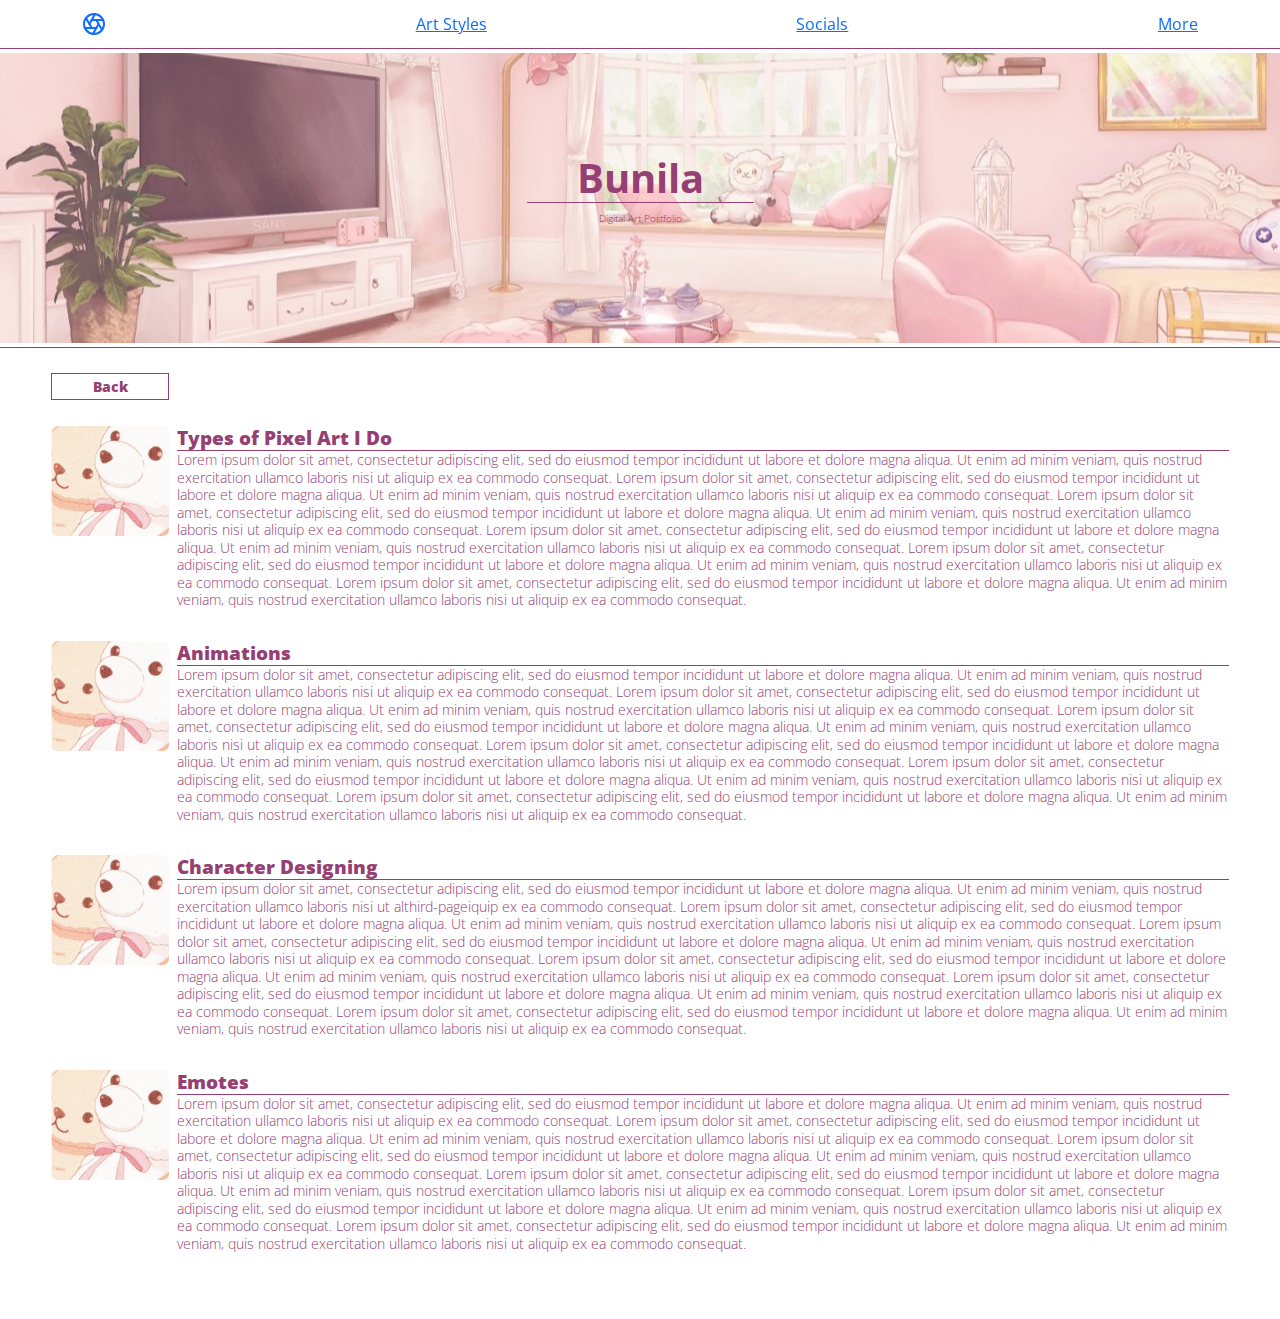
==== pages/artstyles.html @ 538c6263 "Nav added. General links refactoring." ====
<!DOCTYPE html>
<html lang="en">
<head>
  <title>Rules</title>
  
  <meta name="viewport" content="width=device-width, initial-scale=1">
  <meta name="description" content="Free Web tutorials">
  <meta name="keywords" content="Pixel-Art, Character-Design, Emotes">
  <meta name="Chiara Liserre" content="Business page">
  <link rel="icon" type="image/x-icon" href="resources/img/ositos.png">
  <meta charset="utf-8">
  <meta name="viewport" content="width=device-width, initial-scale=1">
  <link href="../css/bootstrap.min.css" rel="stylesheet">
  <link href="../css/pages.css" rel="stylesheet">
  <link rel="preconnect" href="https://fonts.googleapis.com">
  <link rel="preconnect" href="https://fonts.gstatic.com" crossorigin>
  <link href="https://fonts.googleapis.com/css2?family=Open+Sans&display=swap" rel="stylesheet">
</head>
<body>


  <header>

	<nav class="site-header sticky-top py-1">
		<div class="container d-flex flex-column flex-md-row justify-content-between">
			<a class="py-2" href="#">
			  <svg xmlns="http://www.w3.org/2000/svg" width="24" height="24" viewBox="0 0 24 24" fill="none"
				stroke="currentColor" stroke-width="2" stroke-linecap="round" stroke-linejoin="round"
				class="d-block mx-auto">
				<circle cx="12" cy="12" r="10"></circle>
				<line x1="14.31" y1="8" x2="20.05" y2="17.94"></line>
				<line x1="9.69" y1="8" x2="21.17" y2="8"></line>
				<line x1="7.38" y1="12" x2="13.12" y2="2.06"></line>
				<line x1="9.69" y1="16" x2="3.95" y2="6.06"></line>
				<line x1="14.31" y1="16" x2="2.83" y2="16"></line>
				<line x1="16.62" y1="12" x2="10.88" y2="21.94"></line>
			  </svg>
			</a>
			<a class="py-2 d-none d-md-inline-block" href="artstyles.html">Art Styles</a>
			<a class="py-2 d-none d-md-inline-block" href="socials.html">Socials</a>
			<!--More redirects only to FAQ page for now. Dropdown for options Rules and Payment Info remains to be developed-->
			<a class="py-2 d-none d-md-inline-block" href="faq.html">More</a>
		  </div>
	  </nav>

    <div class= "d-flex justify-content-center flex-column text-center banner">
      <div>
        <div class="container-fluid p-3 text-center">
          <h1>Bunila</h1>
          <p>Digital Art Portfolio</p>
        </div>
      </div>
    </div>
  </header>

  <main>
	<input class = "back-button" type="button" onclick="location.href='../index.html';" value="Back"/>
	<div id="pixel-art" class="d-flex pt-3">
		<img class="bd-placeholder-img flex-shrink-0 me-2 rounded" width="10%" height="10%" src="../resources/img/ositos.png">
		<p class="pb-3 mb-0 small lh-sm">
		  <strong class="d-block underscored">Types of Pixel Art I Do</strong>
		  Lorem ipsum dolor sit amet, consectetur adipiscing elit, sed do eiusmod tempor incididunt ut
			labore et dolore magna aliqua. Ut enim ad minim veniam, quis nostrud exercitation ullamco
			laboris nisi ut aliquip ex ea commodo consequat. Lorem ipsum dolor sit amet, consectetur
			adipiscing elit, sed do eiusmod tempor incididunt ut labore et dolore magna aliqua. Ut enim ad
			minim veniam, quis nostrud exercitation ullamco laboris nisi ut aliquip ex ea commodo consequat.
			Lorem ipsum dolor sit amet, consectetur adipiscing elit, sed do eiusmod tempor incididunt ut
			labore et dolore magna aliqua. Ut enim ad minim veniam, quis nostrud exercitation ullamco
			laboris nisi ut aliquip ex ea commodo consequat. Lorem ipsum dolor sit amet, consectetur
			adipiscing elit, sed do eiusmod tempor incididunt ut labore et dolore magna aliqua. Ut enim ad
			minim veniam, quis nostrud exercitation ullamco laboris nisi ut aliquip ex ea commodo consequat.
			Lorem ipsum dolor sit amet, consectetur adipiscing elit, sed do eiusmod tempor incididunt ut
			labore et dolore magna aliqua. Ut enim ad minim veniam, quis nostrud exercitation ullamco
			laboris nisi ut aliquip ex ea commodo consequat. Lorem ipsum dolor sit amet, consectetur
			adipiscing elit, sed do eiusmod tempor incididunt ut labore et dolore magna aliqua. Ut enim ad
			minim veniam, quis nostrud exercitation ullamco laboris nisi ut aliquip ex ea commodo consequat.
		</p>
	  </div>
	  <div id="animations" class="d-flex pt-3">
		<img class="bd-placeholder-img flex-shrink-0 me-2 rounded" width="10%" height="10%" src="../resources/img/ositos.png">
		<p class="pb-3 mb-0 small lh-sm">
		  <strong class="d-block underscored">Animations</strong>
		  Lorem ipsum dolor sit amet, consectetur adipiscing elit, sed do eiusmod tempor incididunt ut
			labore et dolore magna aliqua. Ut enim ad minim veniam, quis nostrud exercitation ullamco
			laboris nisi ut aliquip ex ea commodo consequat. Lorem ipsum dolor sit amet, consectetur
			adipiscing elit, sed do eiusmod tempor incididunt ut labore et dolore magna aliqua. Ut enim ad
			minim veniam, quis nostrud exercitation ullamco laboris nisi ut aliquip ex ea commodo consequat.
			Lorem ipsum dolor sit amet, consectetur adipiscing elit, sed do eiusmod tempor incididunt ut
			labore et dolore magna aliqua. Ut enim ad minim veniam, quis nostrud exercitation ullamco
			laboris nisi ut aliquip ex ea commodo consequat. Lorem ipsum dolor sit amet, consectetur
			adipiscing elit, sed do eiusmod tempor incididunt ut labore et dolore magna aliqua. Ut enim ad
			minim veniam, quis nostrud exercitation ullamco laboris nisi ut aliquip ex ea commodo consequat.
			Lorem ipsum dolor sit amet, consectetur adipiscing elit, sed do eiusmod tempor incididunt ut
			labore et dolore magna aliqua. Ut enim ad minim veniam, quis nostrud exercitation ullamco
			laboris nisi ut aliquip ex ea commodo consequat. Lorem ipsum dolor sit amet, consectetur
			adipiscing elit, sed do eiusmod tempor incididunt ut labore et dolore magna aliqua. Ut enim ad
			minim veniam, quis nostrud exercitation ullamco laboris nisi ut aliquip ex ea commodo consequat.
		</p>
	  </div>
	  <div id="char-design" class="d-flex pt-3">
		<img class="bd-placeholder-img flex-shrink-0 me-2 rounded" width="10%" height="10%" src="../resources/img/ositos.png">
		<p class="pb-3 mb-0 small lh-sm">
		  <strong class="d-block underscored">Character Designing</strong>
		  Lorem ipsum dolor sit amet, consectetur adipiscing elit, sed do eiusmod tempor incididunt ut
			labore et dolore magna aliqua. Ut enim ad minim veniam, quis nostrud exercitation ullamco
			laboris nisi ut althird-pageiquip ex ea commodo consequat. Lorem ipsum dolor sit amet, consectetur
			adipiscing elit, sed do eiusmod tempor incididunt ut labore et dolore magna aliqua. Ut enim ad
			minim veniam, quis nostrud exercitation ullamco laboris nisi ut aliquip ex ea commodo consequat.
			Lorem ipsum dolor sit amet, consectetur adipiscing elit, sed do eiusmod tempor incididunt ut
			labore et dolore magna aliqua. Ut enim ad minim veniam, quis nostrud exercitation ullamco
			laboris nisi ut aliquip ex ea commodo consequat. Lorem ipsum dolor sit amet, consectetur
			adipiscing elit, sed do eiusmod tempor incididunt ut labore et dolore magna aliqua. Ut enim ad
			minim veniam, quis nostrud exercitation ullamco laboris nisi ut aliquip ex ea commodo consequat.
			Lorem ipsum dolor sit amet, consectetur adipiscing elit, sed do eiusmod tempor incididunt ut
			labore et dolore magna aliqua. Ut enim ad minim veniam, quis nostrud exercitation ullamco
			laboris nisi ut aliquip ex ea commodo consequat. Lorem ipsum dolor sit amet, consectetur
			adipiscing elit, sed do eiusmod tempor incididunt ut labore et dolore magna aliqua. Ut enim ad
			minim veniam, quis nostrud exercitation ullamco laboris nisi ut aliquip ex ea commodo consequat.
		</p>
	  </div>
	  <div id="emotes" class="d-flex pt-3">
		<img class="bd-placeholder-img flex-shrink-0 me-2 rounded" width="10%" height="10%" src="../resources/img/ositos.png">
		<p class="pb-3 mb-0 small lh-sm">
		  <strong class="d-block underscored">Emotes</strong>
		  Lorem ipsum dolor sit amet, consectetur adipiscing elit, sed do eiusmod tempor incididunt ut
			labore et dolore magna aliqua. Ut enim ad minim veniam, quis nostrud exercitation ullamco
			laboris nisi ut aliquip ex ea commodo consequat. Lorem ipsum dolor sit amet, consectetur
			adipiscing elit, sed do eiusmod tempor incididunt ut labore et dolore magna aliqua. Ut enim ad
			minim veniam, quis nostrud exercitation ullamco laboris nisi ut aliquip ex ea commodo consequat.
			Lorem ipsum dolor sit amet, consectetur adipiscing elit, sed do eiusmod tempor incididunt ut
			labore et dolore magna aliqua. Ut enim ad minim veniam, quis nostrud exercitation ullamco
			laboris nisi ut aliquip ex ea commodo consequat. Lorem ipsum dolor sit amet, consectetur
			adipiscing elit, sed do eiusmod tempor incididunt ut labore et dolore magna aliqua. Ut enim ad
			minim veniam, quis nostrud exercitation ullamco laboris nisi ut aliquip ex ea commodo consequat.
			Lorem ipsum dolor sit amet, consectetur adipiscing elit, sed do eiusmod tempor incididunt ut
			labore et dolore magna aliqua. Ut enim ad minim veniam, quis nostrud exercitation ullamco
			laboris nisi ut aliquip ex ea commodo consequat. Lorem ipsum dolor sit amet, consectetur
			adipiscing elit, sed do eiusmod tempor incididunt ut labore et dolore magna aliqua. Ut enim ad
			minim veniam, quis nostrud exercitation ullamco laboris nisi ut aliquip ex ea commodo consequat.
		</p>
	  </div>
  </main>
</body>
</html>
---- css/pages.css ----
body {
	background-color: white;
	width: 100vw;
    overflow-x: hidden;
    color: #953F73;
	font-family: "Open Sans", sans-serif;
}

p{
    font-size: 10px;
	font-weight: 200;
}

.underscored {
    font-size: 1.2rem;
    border-bottom: 1px solid #953F73;
    font-weight: 900;
    padding-right: 50;
}

h1{
    font-size: 2.5rem;
    font-weight: 700;
    border-bottom: 1px solid #953F73;
    display: inline-block;
    padding-left: 50px;
    padding-right: 50px;
}

.banner {
	background-image: url(../resources/img/banner.jpg);
    background-position: 25% 15%;
    height: 300px;
    width: 100%;
    margin-top: 7px;
    border-top: 1px solid #953F73;
    border-bottom: 1px solid #953F73;
    padding-top: 50px;
    padding-bottom: 50px;
}

.banner > div {
	border-top: 4px solid white;
	border-bottom: 4px solid white;
	padding-top: 5.3rem;
	padding-bottom: 5.3rem;
}

.h2-subtitle{
	text-align: center;
    border-bottom: 1px solid #953F73;
    display: inline;
    padding-left: 50px;
    padding-right: 50px;
}

.h3-subtitle{
	text-align: center;
    border-bottom: 1px solid #953F73;
}

.text-center{
	margin-top: 0;
}

.col-sm-2.text-center > h3{
	text-align: left;
	padding-left: 20px;
}

.col-sm-2.text-center > p{
	text-align: left;
	padding-left: 20px;
}

main {
	padding: 4%;
	padding-top: 20px;
	margin-top: 5px;
}

.back-button{
	border: 1px solid #953F73;
	background-color: transparent;
	color: #953F73;
	font-family: "Open Sans", sans-serif;
	font-size: 14px;
    font-weight: 800;
	padding: 2px;
    margin-bottom: 10px;
	width: 10%;
}


/*================================ RESPONSIVE PROPERTIES ==========================================*/
@media(max-width: 500px) {
p{
	color: black;
}

	.rounded-icon{
		width: 40%;
	}

	.col-sm-3{
		flex: 0 0 auto;
		width: 40%;
	}
}
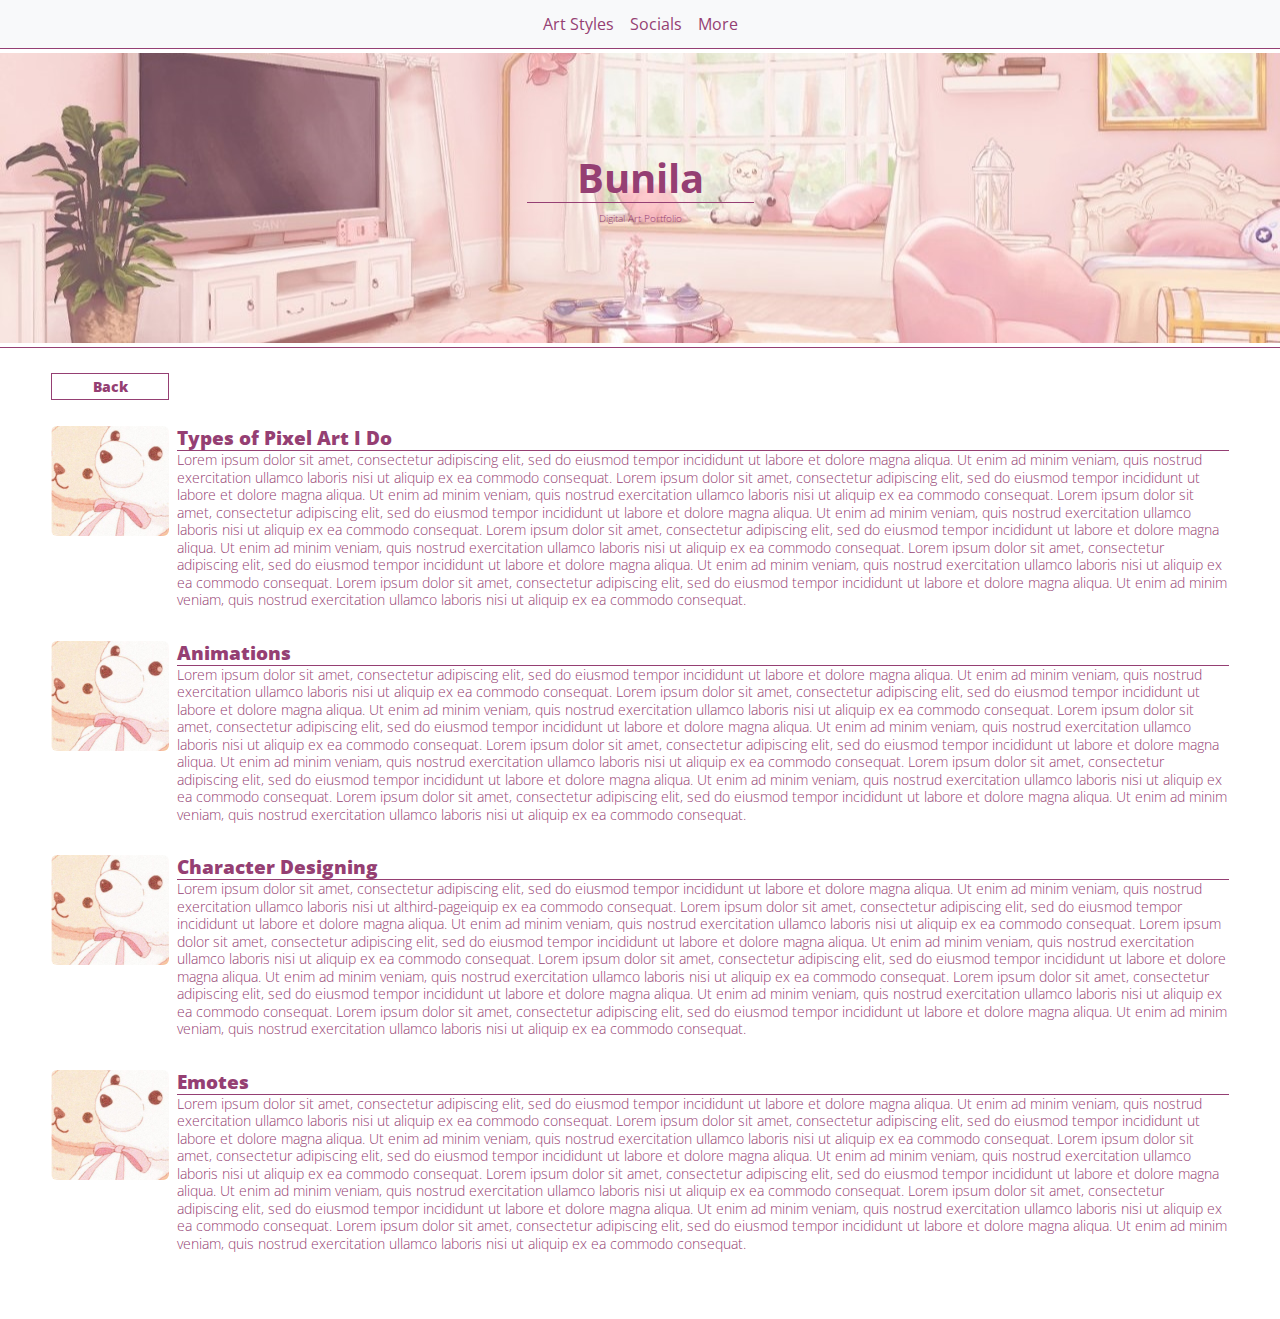
==== commit cc7e4c22: "Fixed navbar styles issues." ====
--- a/pages/artstyles.html
+++ b/pages/artstyles.html
@@ -20,27 +20,13 @@
 
 
   <header>
-
-	<nav class="site-header sticky-top py-1">
-		<div class="container d-flex flex-column flex-md-row justify-content-between">
-			<a class="py-2" href="#">
-			  <svg xmlns="http://www.w3.org/2000/svg" width="24" height="24" viewBox="0 0 24 24" fill="none"
-				stroke="currentColor" stroke-width="2" stroke-linecap="round" stroke-linejoin="round"
-				class="d-block mx-auto">
-				<circle cx="12" cy="12" r="10"></circle>
-				<line x1="14.31" y1="8" x2="20.05" y2="17.94"></line>
-				<line x1="9.69" y1="8" x2="21.17" y2="8"></line>
-				<line x1="7.38" y1="12" x2="13.12" y2="2.06"></line>
-				<line x1="9.69" y1="16" x2="3.95" y2="6.06"></line>
-				<line x1="14.31" y1="16" x2="2.83" y2="16"></line>
-				<line x1="16.62" y1="12" x2="10.88" y2="21.94"></line>
-			  </svg>
-			</a>
-			<a class="py-2 d-none d-md-inline-block" href="artstyles.html">Art Styles</a>
-			<a class="py-2 d-none d-md-inline-block" href="socials.html">Socials</a>
-			<!--More redirects only to FAQ page for now. Dropdown for options Rules and Payment Info remains to be developed-->
-			<a class="py-2 d-none d-md-inline-block" href="faq.html">More</a>
-		  </div>
+    <nav class="site-header sticky-top py-1 bg-light">
+		<div class="container d-flex flex-column flex-md-row justify-content-center">
+			<a class="p-2 d-none d-md-inline-block" href="artstyles.html">Art Styles</a>
+		  	<a class="p-2 d-none d-md-inline-block" href="socials.html">Socials</a>
+		  	<!--More redirects only to FAQ page for now. Dropdown for options Rules and Payment Info remains to be developed-->
+		  	<a class="p-2 d-none d-md-inline-block" href="faq.html">More</a>
+		</div>
 	  </nav>
 
     <div class= "d-flex justify-content-center flex-column text-center banner">
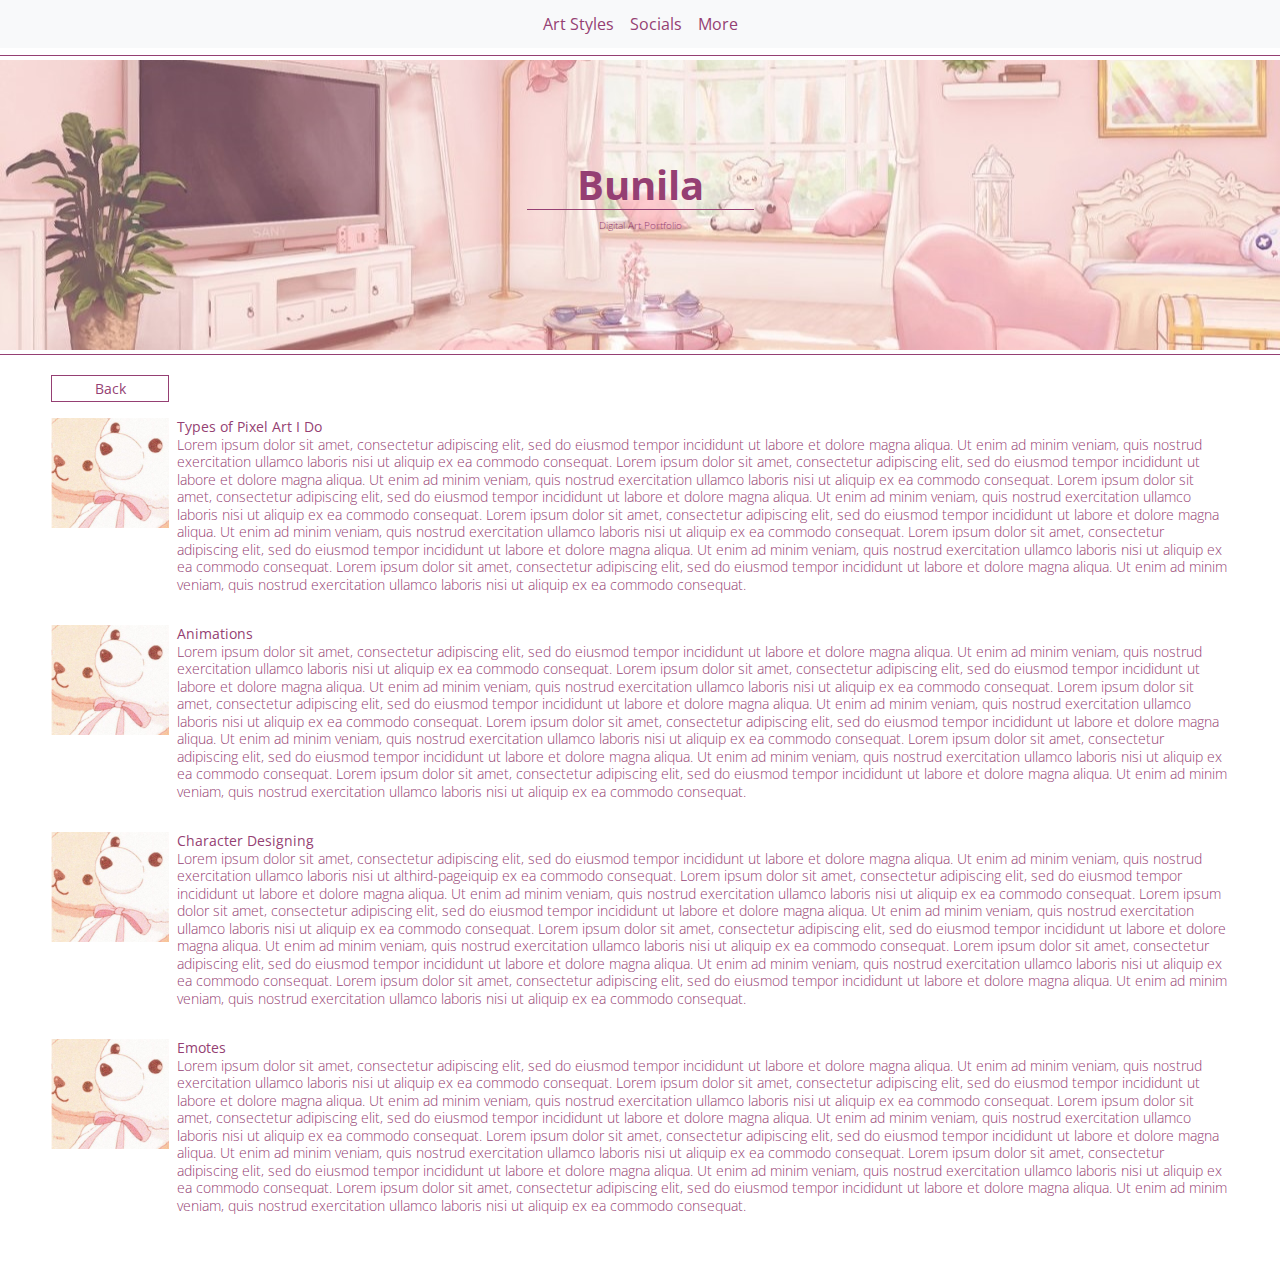
==== commit d3a50a9d: "Major change. Swapping from bootstrap to pure CSS (Phase 2)" ====
--- a/pages/artstyles.html
+++ b/pages/artstyles.html
@@ -2,16 +2,13 @@
 <html lang="en">
 <head>
   <title>Rules</title>
-  
+  <meta charset="utf-8">
   <meta name="viewport" content="width=device-width, initial-scale=1">
-  <meta name="description" content="Free Web tutorials">
+  <meta name="description" content="Artwork description/samples">
   <meta name="keywords" content="Pixel-Art, Character-Design, Emotes">
   <meta name="Chiara Liserre" content="Business page">
-  <link rel="icon" type="image/x-icon" href="resources/img/ositos.png">
-  <meta charset="utf-8">
-  <meta name="viewport" content="width=device-width, initial-scale=1">
-  <link href="../css/bootstrap.min.css" rel="stylesheet">
-  <link href="../css/pages.css" rel="stylesheet">
+  <link rel="icon" type="image/x-icon" href="../resources/img/ositos.png">
+  <link href="../css/artstyles.css" rel="stylesheet">
   <link rel="preconnect" href="https://fonts.googleapis.com">
   <link rel="preconnect" href="https://fonts.gstatic.com" crossorigin>
   <link href="https://fonts.googleapis.com/css2?family=Open+Sans&display=swap" rel="stylesheet">
@@ -20,31 +17,33 @@
 
 
   <header>
-    <nav class="site-header sticky-top py-1 bg-light">
-		<div class="container d-flex flex-column flex-md-row justify-content-center">
-			<a class="p-2 d-none d-md-inline-block" href="artstyles.html">Art Styles</a>
-		  	<a class="p-2 d-none d-md-inline-block" href="socials.html">Socials</a>
-		  	<!--More redirects only to FAQ page for now. Dropdown for options Rules and Payment Info remains to be developed-->
-		  	<a class="p-2 d-none d-md-inline-block" href="faq.html">More</a>
+    <nav class="navbar">
+		<div class="navbar__container">
+		  <a class="navbar__container-item" href="artstyles.html">Art Styles</a>
+		  <a class="navbar__container-item" href="socials.html">Socials</a>
+		  <!--More redirects only to FAQ page for now. Dropdown for options Rules and Payment Info remains to be developed-->
+		  <a class="navbar__container-item" href="faq.html">More</a>
 		</div>
 	  </nav>
 
-    <div class= "d-flex justify-content-center flex-column text-center banner">
-      <div>
-        <div class="container-fluid p-3 text-center">
-          <h1>Bunila</h1>
-          <p>Digital Art Portfolio</p>
-        </div>
-      </div>
-    </div>
+	  <div class="banner" title="Banner">
+		<div class="banner__frame">
+		  <div class="banner__main">
+			<h1 class="banner__main-title">Bunila</h1>
+			<p>Digital Art Portfolio</p>
+		  </div>
+		</div>
+	  </div>
   </header>
 
   <main>
-	<input class = "back-button" type="button" onclick="location.href='../index.html';" value="Back"/>
-	<div id="pixel-art" class="d-flex pt-3">
-		<img class="bd-placeholder-img flex-shrink-0 me-2 rounded" width="10%" height="10%" src="../resources/img/ositos.png">
-		<p class="pb-3 mb-0 small lh-sm">
-		  <strong class="d-block underscored">Types of Pixel Art I Do</strong>
+	
+	<input class = "back-button" type="button" onclick="location.href='../index.html';" value="Back">
+
+	<div id="pixel-art" class="section">
+		<img class="section-img" width="10%" height="10%" src="../resources/img/ositos.png">
+		<p class="section-p">
+		  <strong class="section-strong">Types of Pixel Art I Do</strong>
 		  Lorem ipsum dolor sit amet, consectetur adipiscing elit, sed do eiusmod tempor incididunt ut
 			labore et dolore magna aliqua. Ut enim ad minim veniam, quis nostrud exercitation ullamco
 			laboris nisi ut aliquip ex ea commodo consequat. Lorem ipsum dolor sit amet, consectetur
@@ -62,10 +61,10 @@
 			minim veniam, quis nostrud exercitation ullamco laboris nisi ut aliquip ex ea commodo consequat.
 		</p>
 	  </div>
-	  <div id="animations" class="d-flex pt-3">
-		<img class="bd-placeholder-img flex-shrink-0 me-2 rounded" width="10%" height="10%" src="../resources/img/ositos.png">
-		<p class="pb-3 mb-0 small lh-sm">
-		  <strong class="d-block underscored">Animations</strong>
+	  <div id="animations" class="section">
+		<img class="section-img" width="10%" height="10%" src="../resources/img/ositos.png">
+		<p class="section-p">
+		  <strong class="section-strong">Animations</strong>
 		  Lorem ipsum dolor sit amet, consectetur adipiscing elit, sed do eiusmod tempor incididunt ut
 			labore et dolore magna aliqua. Ut enim ad minim veniam, quis nostrud exercitation ullamco
 			laboris nisi ut aliquip ex ea commodo consequat. Lorem ipsum dolor sit amet, consectetur
@@ -83,10 +82,10 @@
 			minim veniam, quis nostrud exercitation ullamco laboris nisi ut aliquip ex ea commodo consequat.
 		</p>
 	  </div>
-	  <div id="char-design" class="d-flex pt-3">
-		<img class="bd-placeholder-img flex-shrink-0 me-2 rounded" width="10%" height="10%" src="../resources/img/ositos.png">
-		<p class="pb-3 mb-0 small lh-sm">
-		  <strong class="d-block underscored">Character Designing</strong>
+	  <div id="char-design" class="section">
+		<img class="section-img" width="10%" height="10%" src="../resources/img/ositos.png">
+		<p class="section-p">
+		  <strong class="section-strong">Character Designing</strong>
 		  Lorem ipsum dolor sit amet, consectetur adipiscing elit, sed do eiusmod tempor incididunt ut
 			labore et dolore magna aliqua. Ut enim ad minim veniam, quis nostrud exercitation ullamco
 			laboris nisi ut althird-pageiquip ex ea commodo consequat. Lorem ipsum dolor sit amet, consectetur
@@ -104,10 +103,10 @@
 			minim veniam, quis nostrud exercitation ullamco laboris nisi ut aliquip ex ea commodo consequat.
 		</p>
 	  </div>
-	  <div id="emotes" class="d-flex pt-3">
-		<img class="bd-placeholder-img flex-shrink-0 me-2 rounded" width="10%" height="10%" src="../resources/img/ositos.png">
-		<p class="pb-3 mb-0 small lh-sm">
-		  <strong class="d-block underscored">Emotes</strong>
+	  <div id="emotes" class="section">
+		<img class="section-img" width="10%" height="10%" src="../resources/img/ositos.png">
+		<p class="section-p">
+		  <strong class="section-strong">Emotes</strong>
 		  Lorem ipsum dolor sit amet, consectetur adipiscing elit, sed do eiusmod tempor incididunt ut
 			labore et dolore magna aliqua. Ut enim ad minim veniam, quis nostrud exercitation ullamco
 			laboris nisi ut aliquip ex ea commodo consequat. Lorem ipsum dolor sit amet, consectetur
--- a/css/artstyles.css
+++ b/css/artstyles.css
@@ -0,0 +1,296 @@
+*,
+::after,
+::before {
+    box-sizing: border-box
+}
+
+body {
+    margin: 0;
+	font-family: "Open Sans", sans-serif;
+    font-size: 1rem;
+    font-weight: 400;
+    line-height: 1.5;
+    -webkit-text-size-adjust: 100%;
+    -webkit-tap-highlight-color: transparent;
+	background-color: white;
+	width: 100vw;
+    overflow-x: hidden;
+    color: #953F73;
+}
+
+h1,
+h2,
+h3,
+h4 {
+    margin-top: 0;
+    margin-bottom: .5rem;
+    font-weight: 500;
+    line-height: 1.2;
+}
+
+h1{
+    font-size: 2.5rem;
+    font-weight: 700;
+    border-bottom: 1px solid #953F73;
+    display: inline-block;
+    padding-left: 50px;
+    padding-right: 50px;
+}
+
+h2, h3 {
+	font-size: 1.5rem;
+	font-weight: 700;
+	padding-bottom: 4px;
+}
+
+h4{
+	font-size: 12px;
+	text-decoration: none;
+}
+
+a{
+	color: #953F73;
+	text-decoration: none;
+}
+
+p {
+	font-size: 10px;
+	font-weight: 200;
+	margin-top: 0;
+    margin-bottom: 1rem
+}
+
+img {
+    vertical-align: middle
+}
+
+button {
+	border: 1px solid #953F73;
+	border-radius: 0;
+    margin: 0;
+    font-family: inherit;
+    font-size: inherit;
+    line-height: inherit;
+	text-transform: none;
+	background-color: transparent;
+	color: #953F73;
+	font-family: "Open Sans", sans-serif;
+	font-size: 14px;
+	padding: 2px;
+	width: 35%;
+}
+
+main {
+	padding: 4%;
+	padding-top: 20px;
+}
+
+/*Classes*/
+
+.navbar{
+    position: sticky;
+    top: 0;
+    z-index: 1020;
+	padding-top: .25rem !important;
+    padding-bottom: .25rem !important;
+	--bs-light-rgb: 248, 249, 250;
+	--bs-bg-opacity: 1;
+    background-color: rgba(var(--bs-light-rgb), var(--bs-bg-opacity)) !important;
+}
+
+.navbar__container{
+	--bs-gutter-x: 1.5rem;
+    --bs-gutter-y: 0;
+    width: 100%;
+    padding-right: calc(var(--bs-gutter-x) * .5);
+    padding-left: calc(var(--bs-gutter-x) * .5);
+    margin-right: auto;
+    margin-left: auto;
+	display: flex !important;
+	flex-direction: column !important;
+	flex-direction: row !important;
+	justify-content: center !important;
+}
+
+.navbar__container-item{
+	padding: .5rem !important;
+	display: none !important;
+}
+
+.banner{
+	display: flex !important;
+	justify-content: center !important;
+	flex-direction: column !important;
+	text-align: center !important;
+	background-image: url(../resources/img/banner.jpg);
+    background-position: 25% 15%;
+    height: 300px;
+    width: 100%;
+    margin-top: 7px;
+    border-top: 1px solid #953F73;
+    border-bottom: 1px solid #953F73;
+    padding-top: 50px;
+    padding-bottom: 50px;
+}
+
+.banner__frame{
+	border-top: 4px solid white;
+	border-bottom: 4px solid white;
+	padding-top: 6.3rem;
+	padding-bottom: 6.3rem;
+}
+
+.banner__title{
+	--bs-gutter-x: 1.5rem;
+    --bs-gutter-y: 0;
+    width: 100%;
+    padding-right: calc(var(--bs-gutter-x) * .5);
+    padding-left: calc(var(--bs-gutter-x) * .5);
+    margin-right: auto;
+    margin-left: auto;
+	margin-top: 0;
+	padding: 1rem !important;
+}
+
+.section{
+	display: flex !important;
+	padding-top: 1rem !important;
+}
+
+.section-img{
+	flex-shrink: 0 !important;
+	margin-right: .5rem !important;
+	--bs-border-radius-pill: 50rem;
+	border-radius: var(--bs-border-radius) !important;
+}
+
+.section-p{
+	padding-bottom: 1rem !important;
+	margin-bottom: 0 !important;
+	font-size: .875em;
+	line-height: 1.25 !important;
+}
+
+.section-strong{
+	display: block !important;
+}
+
+.back-button{
+	border: 1px solid #953F73;
+	border-radius: 0;
+    margin: 0;
+    font-family: inherit;
+    font-size: inherit;
+    line-height: inherit;
+	text-transform: none;
+	background-color: transparent;
+	color: #953F73;
+	font-family: "Open Sans", sans-serif;
+	font-size: 14px;
+	padding: 2px;
+	width: 10%;
+}
+
+/*----------RESPONSIVE----------*/
+
+@media (min-width:100px){
+	
+	.pages__link-img {
+		width: 40%;
+	  }
+	  
+	.phases__vline{
+		  
+	  }
+}
+
+@media (min-width:576px) {
+
+    .navbar__container,
+	.pages{
+        max-width: 540px
+    }
+	
+	 .pages__link-img {
+		width: 50%;
+	  }
+
+	.phases__vline{
+	  }
+	
+}
+
+@media (min-width:768px) {
+
+    .navbar__container,
+	.pages{
+        max-width: 720px
+    }
+	.navbar__container-item{
+		display: inline-block !important
+	}
+	
+	.pages__link-img{
+		width: 100%;
+	}
+
+	.pages__link {
+		flex-direction: column;
+		justify-content: left;
+		text-align: left;
+	  }
+	  
+	 .pages__link-img {
+		width: 40%;
+	  }
+/*
+	.desc-container{
+		flex-direction: column;
+	  }
+*/
+	.phases__vline{
+		
+	}
+
+	.vr.vr-mid{
+		padding-bottom: 30%;
+	}
+
+	.vr.vr-last{
+		padding-bottom: 30%;
+	}
+	
+}
+
+@media (min-width:992px) {
+
+    .navbar__container,
+	.pages{
+        max-width: 960px
+    }
+	
+	.pages__link-img {
+		width: 70%;
+	  }
+	
+}
+
+@media (min-width:1200px) {
+
+    .navbar__container,
+	.pages{
+        max-width: 1140px
+    }
+	
+	.pages__link-img {
+		width: 70%;
+	  }
+}
+
+@media (min-width:1400px) {
+
+    .navbar__container,
+	.pages{
+        max-width: 1320px
+    }
+}
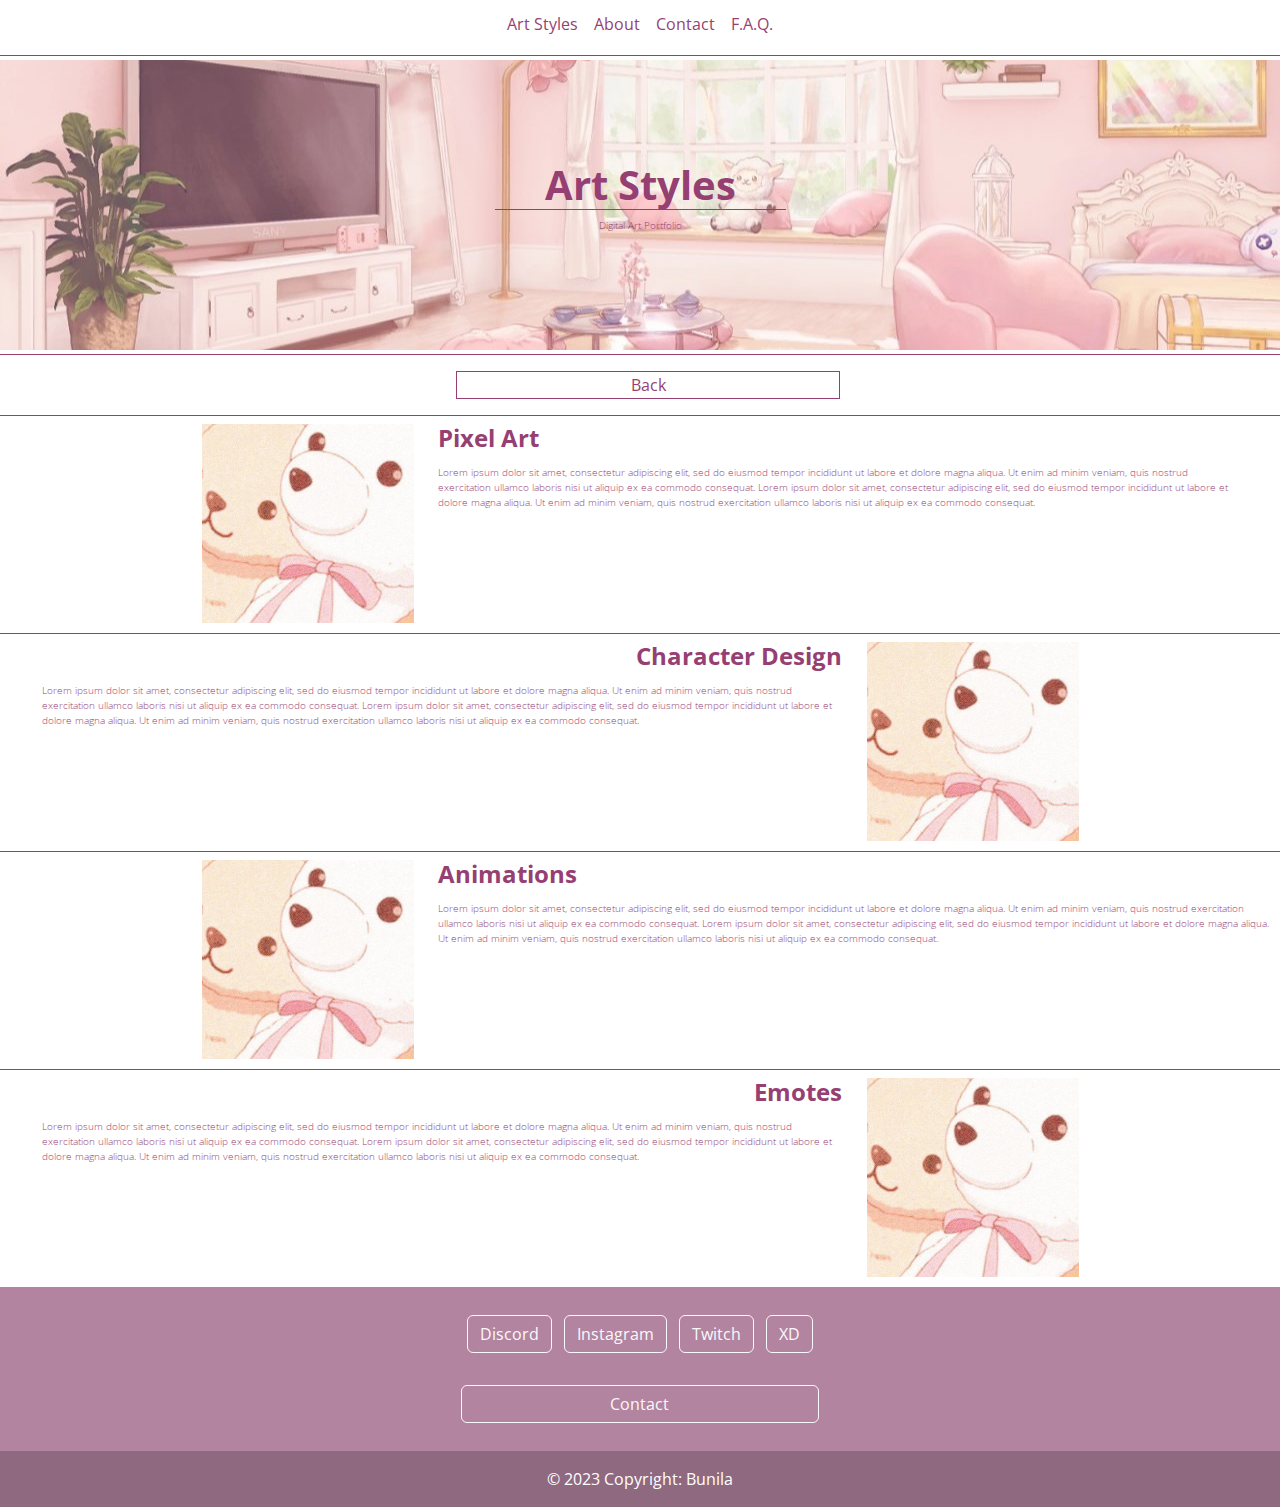
==== commit 8a3eb367: "Major general fixing" ====
--- a/pages/artstyles.html
+++ b/pages/artstyles.html
@@ -1,129 +1,166 @@
 <!DOCTYPE html>
 <html lang="en">
+
 <head>
-  <title>Rules</title>
-  <meta charset="utf-8">
-  <meta name="viewport" content="width=device-width, initial-scale=1">
-  <meta name="description" content="Artwork description/samples">
-  <meta name="keywords" content="Pixel-Art, Character-Design, Emotes">
-  <meta name="Chiara Liserre" content="Business page">
-  <link rel="icon" type="image/x-icon" href="../resources/img/ositos.png">
-  <link href="../css/artstyles.css" rel="stylesheet">
-  <link rel="preconnect" href="https://fonts.googleapis.com">
-  <link rel="preconnect" href="https://fonts.gstatic.com" crossorigin>
-  <link href="https://fonts.googleapis.com/css2?family=Open+Sans&display=swap" rel="stylesheet">
+	<title>Rules</title>
+
+	<meta name="viewport" content="width=device-width, initial-scale=1">
+	<meta name="description" content="Free Web tutorials">
+	<meta name="keywords" content="Pixel-Art, Character-Design, Emotes">
+	<meta name="Chiara Liserre" content="Business page">
+	<link rel="icon" type="image/x-icon" href="./resources/img/ositos.png">
+	<meta charset="utf-8">
+	<meta name="viewport" content="width=device-width, initial-scale=1">
+	<link href="./../css/bootstrap.min.css" rel="stylesheet">
+	<link href="./../css/mystyle.css" rel="stylesheet">
+	<link rel="preconnect" href="https://fonts.googleapis.com">
+	<link rel="preconnect" href="https://fonts.gstatic.com" crossorigin>
+	<link href="https://fonts.googleapis.com/css2?family=Open+Sans&display=swap" rel="stylesheet">
 </head>
+
 <body>
 
+	<!--HEADER-->
 
-  <header>
-    <nav class="navbar">
-		<div class="navbar__container">
-		  <a class="navbar__container-item" href="artstyles.html">Art Styles</a>
-		  <a class="navbar__container-item" href="socials.html">Socials</a>
-		  <!--More redirects only to FAQ page for now. Dropdown for options Rules and Payment Info remains to be developed-->
-		  <a class="navbar__container-item" href="faq.html">More</a>
+	<header>
+		<nav class="navbar">
+			<div class="navbar__container">
+				<a class="navbar__container-item" href="./artstyles.html">Art Styles</a>
+				<a class="navbar__container-item" href="./fyi.html">About</a>
+				<a class="navbar__container-item" href="./contact.html">Contact</a>
+				<a class="navbar__container-item" href="./faq.html">F.A.Q.</a>
+			</div>
+		</nav>
+
+		<div class="banner d-flex justify-content-center flex-column text-center" title="Banner">
+			<div class="banner__frame">
+				<div class="banner__content container-fluid p-3 text-center">
+					<h1>Art Styles</h1>
+					<p>Digital Art Portfolio</p>
+				</div>
+			</div>
 		</div>
-	  </nav>
+	</header>
 
-	  <div class="banner" title="Banner">
-		<div class="banner__frame">
-		  <div class="banner__main">
-			<h1 class="banner__main-title">Bunila</h1>
-			<p>Digital Art Portfolio</p>
-		  </div>
+	<!--MAIN-->
+
+	<main>
+
+		<!--RETURN TO INDEX-->
+		<div class="back-button__container">
+			<input class="back-button" type="button" onclick="location.href='./../index.html';" value="Back" />
 		</div>
-	  </div>
-  </header>
 
-  <main>
-	
-	<input class = "back-button" type="button" onclick="location.href='../index.html';" value="Back">
+		<!--SECTION-->
+		<div class="separator pt-5"></div>
+		<div class="artsection row">
+			<div class="artsection__content col-sm-4">
+				<div class="artsection__content-img img-box">
+					<img src="../resources/img/ositos.png" alt="about" class="img-responsive">
+				</div>
+			</div>
 
-	<div id="pixel-art" class="section">
-		<img class="section-img" width="10%" height="10%" src="../resources/img/ositos.png">
-		<p class="section-p">
-		  <strong class="section-strong">Types of Pixel Art I Do</strong>
-		  Lorem ipsum dolor sit amet, consectetur adipiscing elit, sed do eiusmod tempor incididunt ut
-			labore et dolore magna aliqua. Ut enim ad minim veniam, quis nostrud exercitation ullamco
-			laboris nisi ut aliquip ex ea commodo consequat. Lorem ipsum dolor sit amet, consectetur
-			adipiscing elit, sed do eiusmod tempor incididunt ut labore et dolore magna aliqua. Ut enim ad
-			minim veniam, quis nostrud exercitation ullamco laboris nisi ut aliquip ex ea commodo consequat.
-			Lorem ipsum dolor sit amet, consectetur adipiscing elit, sed do eiusmod tempor incididunt ut
-			labore et dolore magna aliqua. Ut enim ad minim veniam, quis nostrud exercitation ullamco
-			laboris nisi ut aliquip ex ea commodo consequat. Lorem ipsum dolor sit amet, consectetur
-			adipiscing elit, sed do eiusmod tempor incididunt ut labore et dolore magna aliqua. Ut enim ad
-			minim veniam, quis nostrud exercitation ullamco laboris nisi ut aliquip ex ea commodo consequat.
-			Lorem ipsum dolor sit amet, consectetur adipiscing elit, sed do eiusmod tempor incididunt ut
-			labore et dolore magna aliqua. Ut enim ad minim veniam, quis nostrud exercitation ullamco
-			laboris nisi ut aliquip ex ea commodo consequat. Lorem ipsum dolor sit amet, consectetur
-			adipiscing elit, sed do eiusmod tempor incididunt ut labore et dolore magna aliqua. Ut enim ad
-			minim veniam, quis nostrud exercitation ullamco laboris nisi ut aliquip ex ea commodo consequat.
-		</p>
-	  </div>
-	  <div id="animations" class="section">
-		<img class="section-img" width="10%" height="10%" src="../resources/img/ositos.png">
-		<p class="section-p">
-		  <strong class="section-strong">Animations</strong>
-		  Lorem ipsum dolor sit amet, consectetur adipiscing elit, sed do eiusmod tempor incididunt ut
-			labore et dolore magna aliqua. Ut enim ad minim veniam, quis nostrud exercitation ullamco
-			laboris nisi ut aliquip ex ea commodo consequat. Lorem ipsum dolor sit amet, consectetur
-			adipiscing elit, sed do eiusmod tempor incididunt ut labore et dolore magna aliqua. Ut enim ad
-			minim veniam, quis nostrud exercitation ullamco laboris nisi ut aliquip ex ea commodo consequat.
-			Lorem ipsum dolor sit amet, consectetur adipiscing elit, sed do eiusmod tempor incididunt ut
-			labore et dolore magna aliqua. Ut enim ad minim veniam, quis nostrud exercitation ullamco
-			laboris nisi ut aliquip ex ea commodo consequat. Lorem ipsum dolor sit amet, consectetur
-			adipiscing elit, sed do eiusmod tempor incididunt ut labore et dolore magna aliqua. Ut enim ad
-			minim veniam, quis nostrud exercitation ullamco laboris nisi ut aliquip ex ea commodo consequat.
-			Lorem ipsum dolor sit amet, consectetur adipiscing elit, sed do eiusmod tempor incididunt ut
-			labore et dolore magna aliqua. Ut enim ad minim veniam, quis nostrud exercitation ullamco
-			laboris nisi ut aliquip ex ea commodo consequat. Lorem ipsum dolor sit amet, consectetur
-			adipiscing elit, sed do eiusmod tempor incididunt ut labore et dolore magna aliqua. Ut enim ad
-			minim veniam, quis nostrud exercitation ullamco laboris nisi ut aliquip ex ea commodo consequat.
-		</p>
-	  </div>
-	  <div id="char-design" class="section">
-		<img class="section-img" width="10%" height="10%" src="../resources/img/ositos.png">
-		<p class="section-p">
-		  <strong class="section-strong">Character Designing</strong>
-		  Lorem ipsum dolor sit amet, consectetur adipiscing elit, sed do eiusmod tempor incididunt ut
-			labore et dolore magna aliqua. Ut enim ad minim veniam, quis nostrud exercitation ullamco
-			laboris nisi ut althird-pageiquip ex ea commodo consequat. Lorem ipsum dolor sit amet, consectetur
-			adipiscing elit, sed do eiusmod tempor incididunt ut labore et dolore magna aliqua. Ut enim ad
-			minim veniam, quis nostrud exercitation ullamco laboris nisi ut aliquip ex ea commodo consequat.
-			Lorem ipsum dolor sit amet, consectetur adipiscing elit, sed do eiusmod tempor incididunt ut
-			labore et dolore magna aliqua. Ut enim ad minim veniam, quis nostrud exercitation ullamco
-			laboris nisi ut aliquip ex ea commodo consequat. Lorem ipsum dolor sit amet, consectetur
-			adipiscing elit, sed do eiusmod tempor incididunt ut labore et dolore magna aliqua. Ut enim ad
-			minim veniam, quis nostrud exercitation ullamco laboris nisi ut aliquip ex ea commodo consequat.
-			Lorem ipsum dolor sit amet, consectetur adipiscing elit, sed do eiusmod tempor incididunt ut
-			labore et dolore magna aliqua. Ut enim ad minim veniam, quis nostrud exercitation ullamco
-			laboris nisi ut aliquip ex ea commodo consequat. Lorem ipsum dolor sit amet, consectetur
-			adipiscing elit, sed do eiusmod tempor incididunt ut labore et dolore magna aliqua. Ut enim ad
-			minim veniam, quis nostrud exercitation ullamco laboris nisi ut aliquip ex ea commodo consequat.
-		</p>
-	  </div>
-	  <div id="emotes" class="section">
-		<img class="section-img" width="10%" height="10%" src="../resources/img/ositos.png">
-		<p class="section-p">
-		  <strong class="section-strong">Emotes</strong>
-		  Lorem ipsum dolor sit amet, consectetur adipiscing elit, sed do eiusmod tempor incididunt ut
-			labore et dolore magna aliqua. Ut enim ad minim veniam, quis nostrud exercitation ullamco
-			laboris nisi ut aliquip ex ea commodo consequat. Lorem ipsum dolor sit amet, consectetur
-			adipiscing elit, sed do eiusmod tempor incididunt ut labore et dolore magna aliqua. Ut enim ad
-			minim veniam, quis nostrud exercitation ullamco laboris nisi ut aliquip ex ea commodo consequat.
-			Lorem ipsum dolor sit amet, consectetur adipiscing elit, sed do eiusmod tempor incididunt ut
-			labore et dolore magna aliqua. Ut enim ad minim veniam, quis nostrud exercitation ullamco
-			laboris nisi ut aliquip ex ea commodo consequat. Lorem ipsum dolor sit amet, consectetur
-			adipiscing elit, sed do eiusmod tempor incididunt ut labore et dolore magna aliqua. Ut enim ad
-			minim veniam, quis nostrud exercitation ullamco laboris nisi ut aliquip ex ea commodo consequat.
-			Lorem ipsum dolor sit amet, consectetur adipiscing elit, sed do eiusmod tempor incididunt ut
-			labore et dolore magna aliqua. Ut enim ad minim veniam, quis nostrud exercitation ullamco
-			laboris nisi ut aliquip ex ea commodo consequat. Lorem ipsum dolor sit amet, consectetur
-			adipiscing elit, sed do eiusmod tempor incididunt ut labore et dolore magna aliqua. Ut enim ad
-			minim veniam, quis nostrud exercitation ullamco laboris nisi ut aliquip ex ea commodo consequat.
-		</p>
-	  </div>
-  </main>
+			<div class="artsection__text col-sm-8">
+				<h3 id="pixel-art">Pixel Art</h3>
+				<p>Lorem ipsum dolor sit amet, consectetur adipiscing elit, sed do eiusmod tempor incididunt ut
+					labore et dolore magna aliqua. Ut enim ad minim veniam, quis nostrud exercitation ullamco
+					laboris nisi ut aliquip ex ea commodo consequat. Lorem ipsum dolor sit amet, consectetur
+					adipiscing elit, sed do eiusmod tempor incididunt ut labore et dolore magna aliqua. Ut enim ad
+					minim veniam, quis nostrud exercitation ullamco laboris nisi ut aliquip ex ea commodo consequat.
+				</p>
+
+			</div>
+		</div>
+
+		<!--SECTION REVERSE-->
+		<div class="separator pt-5"></div>
+		<div class="artsection-reverse row flex-row-reverse">
+			<div class="artsection__content-reverse col-sm-4">
+				<div class="artsection__content-img-reverse img-box">
+					<img src="../resources/img/ositos.png" alt="about" class="img-responsive">
+				</div>
+			</div>
+
+			<div class="artsection__text-reverse col-sm-8">
+				<h3 id="char-design">Character Design</h3>
+				<p>Lorem ipsum dolor sit amet, consectetur adipiscing elit, sed do eiusmod tempor incididunt ut
+					labore et dolore magna aliqua. Ut enim ad minim veniam, quis nostrud exercitation ullamco
+					laboris nisi ut aliquip ex ea commodo consequat. Lorem ipsum dolor sit amet, consectetur
+					adipiscing elit, sed do eiusmod tempor incididunt ut labore et dolore magna aliqua. Ut enim ad
+					minim veniam, quis nostrud exercitation ullamco laboris nisi ut aliquip ex ea commodo consequat.
+				</p>
+			</div>
+		</div>
+
+		<!--SECTION-->
+		<div class="separator pt-5"></div>
+		<div class="artsection row">
+			<div class="artsection__content col-sm-4">
+				<div class="artsection__content-img img-box">
+					<img src="../resources/img/ositos.png" alt="about" class="img-responsive">
+				</div>
+			</div>
+
+			<div class="section__text col-sm-8">
+				<h3 id="animations">Animations</h3>
+				<p>Lorem ipsum dolor sit amet, consectetur adipiscing elit, sed do eiusmod tempor incididunt ut
+					labore et dolore magna aliqua. Ut enim ad minim veniam, quis nostrud exercitation ullamco
+					laboris nisi ut aliquip ex ea commodo consequat. Lorem ipsum dolor sit amet, consectetur
+					adipiscing elit, sed do eiusmod tempor incididunt ut labore et dolore magna aliqua. Ut enim ad
+					minim veniam, quis nostrud exercitation ullamco laboris nisi ut aliquip ex ea commodo consequat.
+				</p>
+
+			</div>
+		</div>
+
+		<!--SECTION REVERSE-->
+		<div class="separator pt-5"></div>
+		<div class="artsection-reverse row flex-row-reverse">
+			<div class="artsection__content-reverse col-sm-4">
+				<div class="artsection__content-img-reverse img-box">
+					<img src="../resources/img/ositos.png" alt="about" class="img-responsive">
+				</div>
+			</div>
+
+			<div class="artsection__text-reverse col-sm-8">
+				<h3 id="emotes">Emotes</h3>
+				<p>Lorem ipsum dolor sit amet, consectetur adipiscing elit, sed do eiusmod tempor incididunt ut
+					labore et dolore magna aliqua. Ut enim ad minim veniam, quis nostrud exercitation ullamco
+					laboris nisi ut aliquip ex ea commodo consequat. Lorem ipsum dolor sit amet, consectetur
+					adipiscing elit, sed do eiusmod tempor incididunt ut labore et dolore magna aliqua. Ut enim ad
+					minim veniam, quis nostrud exercitation ullamco laboris nisi ut aliquip ex ea commodo consequat.
+				</p>
+
+			</div>
+		</div>
+
+	</main>
+
+	<!--FOOTER-->
+
+	<footer class="foot text-center text-white">
+		<div class="foot__container container p-4 pb-0">
+			<section class="foot__section mb-4">
+				<!-- Discord -->
+				<a class="foot__section-item btn btn-outline-light btn-floating m-1" href="#!" role="button">Discord</a>
+				<!-- Instagram -->
+				<a class="foot__section-item btn btn-outline-light btn-floating m-1" href="#!"
+					role="button">Instagram</a>
+				<!-- Twitch -->
+				<a class="foot__section-item btn btn-outline-light btn-floating m-1" href="#!" role="button">Twitch</a>
+				<!-- Algo mas -->
+				<a class="foot__section-item btn btn-outline-light btn-floating m-1" href="#!" role="button">XD</a>
+			</section>
+		</div>
+
+		<div class="foot__contact">
+			<a class="foot__contact-button btn btn-outline-light btn-floating m-1" href="./contact.html"
+				role="button">Contact</a>
+		</div>
+
+		<div class="copyright__container text-center p-3">© 2023 Copyright: Bunila</div>
+	</footer>
+
 </body>
+
 </html>